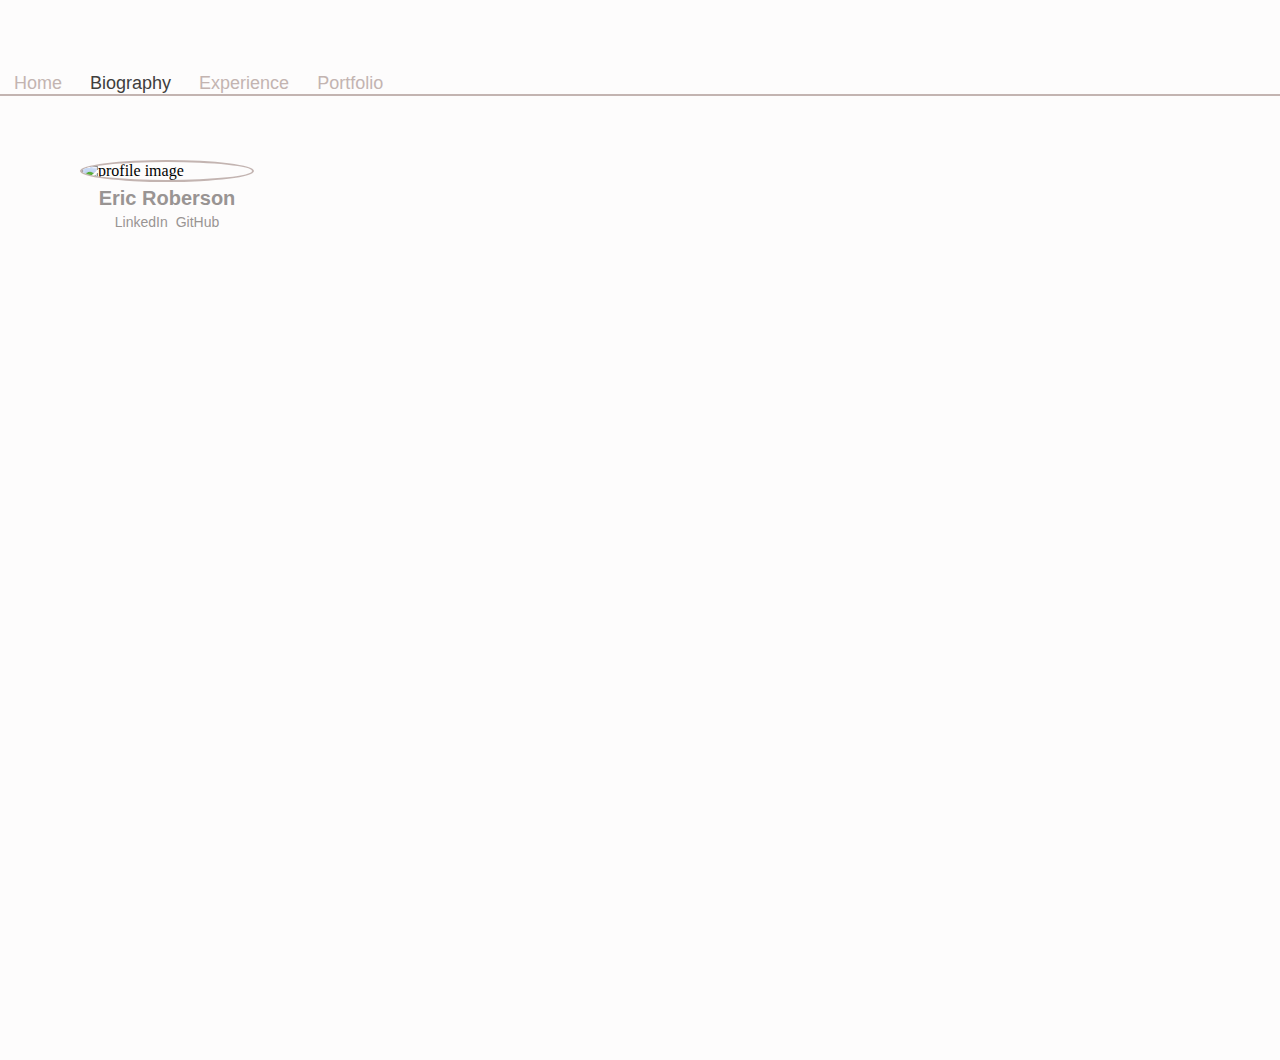
==== biography.html @ 09720586 "a ton of stuff" ====
<!DOCTYPE html>
<html lang="eng">
  <head>
    <link rel="stylesheet" href="indexStyles.css" />
    <link rel="stylesheet" href="biographyStyles.css" />
  </head>
  <body>
    <!--Header Section-->
    <section class="header">
      <div class="link-container">
        <a class="header-link" href="index.html">Home</a>
      </div>
      <div class="link-container">
        <a class="header-link" href="biography.html" id="biography"
          >Biography</a
        >
      </div>
      <div class="link-container">
        <a class="header-link" href="experience.html">Experience</a>
      </div>
      <div class="link-container">
        <a class="header-link" href="portfolio.html">Portfolio</a>
      </div>
      <div class="underliner"></div>
    </section>
    <!--Header Section-->

    <!--Profile Section-->
    <div class="main">
      <section class="profile">
        <img
          src="https://avatars.githubusercontent.com/u/109642366?v=4"
          alt="profile image"
          class="profile-image"
        />
        <p class="about-me" id="signature">Eric Roberson</p>
        <div class="social-links">
          <p class="about-me">LinkedIn</p>
          <p class="about-me">GitHub</p>
        </div>
      </section>
      <!--Profile Section-->

      <!--Everything Else-->

      <!--Everything Else-->
    </div>
  </body>
</html>
---- indexStyles.css ----
.header {
  height: 6rem;
  font-family: "Lucida Sans", "Lucida Sans Regular", "Lucida Grande",
    "Lucida Sans Unicode", Geneva, Verdana, sans-serif;
  display: flex;
  align-items: flex-end;
  flex-direction: row;
}
.header-link {
  text-decoration: none;
  font-size: 18px;
  margin-right: 14px;
  margin-left: 14px;
  margin-bottom: -10px;
  color: #C3B4B1;
}
.link-container{
    border-bottom: 2px solid #C3B4B1;
}
.underliner{
    /* background-color: red; */
    width: 100%;
    height: 100%;
    border-bottom: 2px solid #C3B4B1;
}
.header-link:hover{
    border-bottom: 2px solid #403E3D;
    color: #403E3D;
    margin-bottom: 10px;
    transition: .1s;
}
body {
    padding: 0;
    margin: 0;
    background-color: #FDFCFC;
}
.profile {
    margin-top: 4rem;
    margin-left: 5rem;
    /* margin-right: 2rem; */
    display: flex;
    flex-direction: column;
    justify-content: flex-start;
    align-items: center;
    /* border: 3px solid red; */
    max-width: 12rem;
    height: 100vh;
}
.profile-image{
    width: 170px;
    border-radius: 50%;
    border: 2px solid #C3B4B1;
}
.about-me {
    font-family: "Lucida Sans", "Lucida Sans Regular", "Lucida Grande",
    "Lucida Sans Unicode", Geneva, Verdana, sans-serif;
    margin-bottom: 2px;
    margin-top: 2px;
    font-size: 14px;
    font-weight: 500;
    color: #999493;
    border: 1px solid #FDFCFC;
    padding: 3px;
}
.about-me:hover {
    border: 1px solid #C3B4B1;
    border-radius: 5px;
    transition: .1s;
}
#signature {
    font-size: 20px;
    font-weight: 900;
    margin-bottom: -5px;
    border: none;
}
.social-links {
    display: flex;
    justify-content: center;
    cursor: pointer;
}
.main {
    display:flex;
}
---- biographyStyles.css ----
#biography {
    color: #403E3D;
}
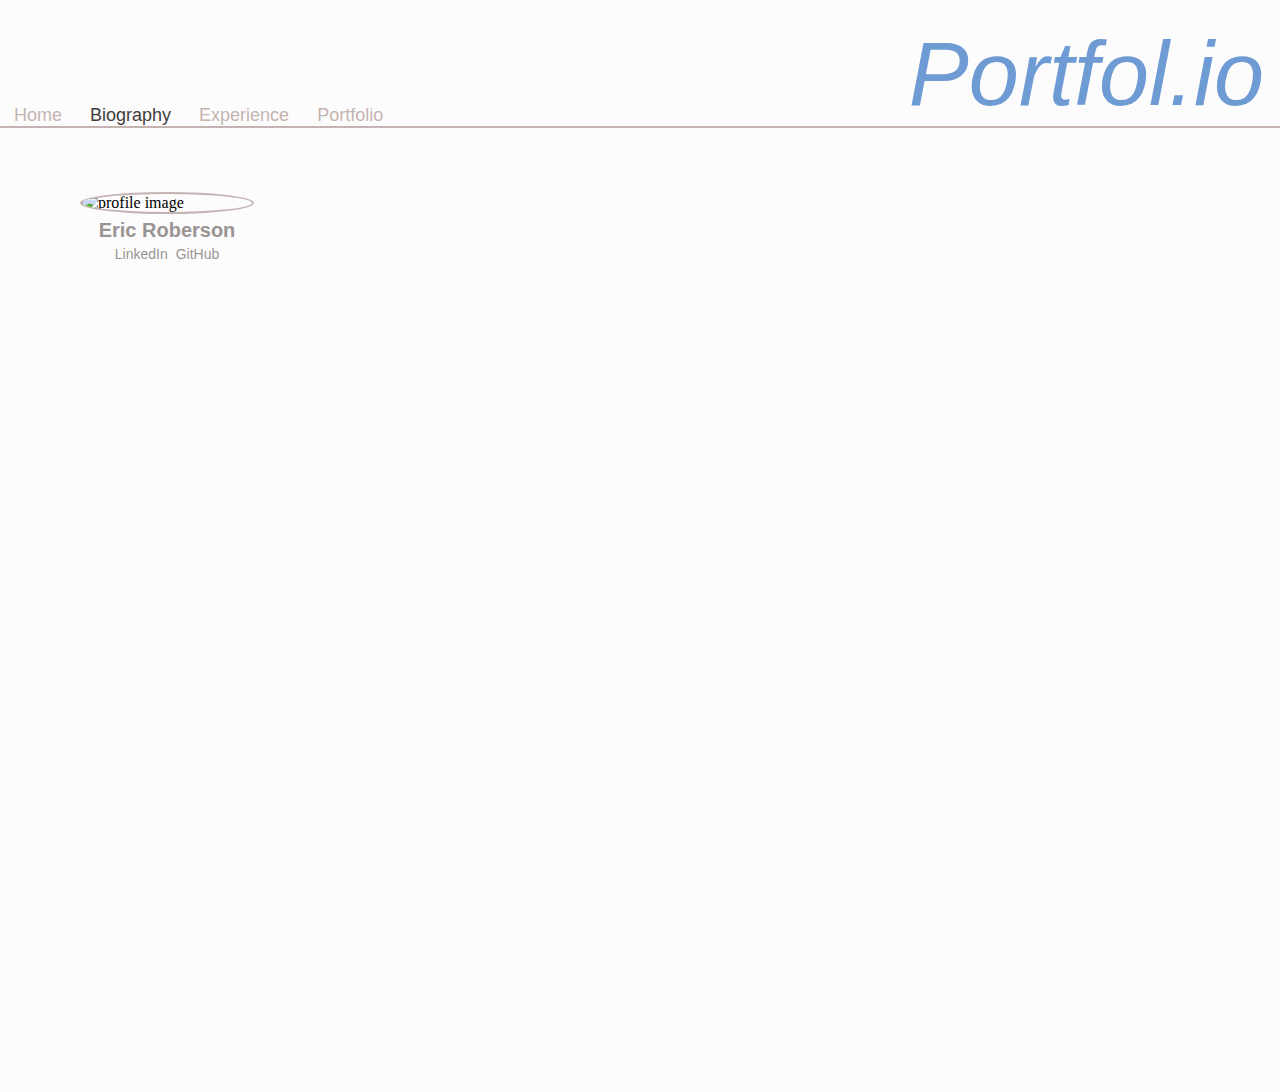
==== commit ef50e78e: "finished landing page and edits to header" ====
--- a/biography.html
+++ b/biography.html
@@ -11,9 +11,7 @@
         <a class="header-link" href="index.html">Home</a>
       </div>
       <div class="link-container">
-        <a class="header-link" href="biography.html" id="biography"
-          >Biography</a
-        >
+        <a class="header-link" href="biography.html" id="biography">Biography</a>
       </div>
       <div class="link-container">
         <a class="header-link" href="experience.html">Experience</a>
@@ -21,7 +19,9 @@
       <div class="link-container">
         <a class="header-link" href="portfolio.html">Portfolio</a>
       </div>
-      <div class="underliner"></div>
+      <div class="underliner">
+        <div class="logo">Portfol.io</div>
+      </div>
     </section>
     <!--Header Section-->
 
--- a/indexStyles.css
+++ b/indexStyles.css
@@ -1,5 +1,5 @@
 .header {
-  height: 6rem;
+  height: 8rem;
   font-family: "Lucida Sans", "Lucida Sans Regular", "Lucida Grande",
     "Lucida Sans Unicode", Geneva, Verdana, sans-serif;
   display: flex;
@@ -22,6 +22,9 @@
     width: 100%;
     height: 100%;
     border-bottom: 2px solid #C3B4B1;
+    display: flex;
+    justify-content: flex-end;
+    align-items: flex-end;
 }
 .header-link:hover{
     border-bottom: 2px solid #403E3D;
@@ -77,7 +80,16 @@
     display: flex;
     justify-content: center;
     cursor: pointer;
+    align-items: center;
 }
 .main {
     display:flex;
+}
+
+.logo {
+    font-family: Gill Sans, sans-serif;
+    font-style: italic;
+    font-size: 90px;
+    color: #6E9BD3;
+    margin-right: 1rem;
 }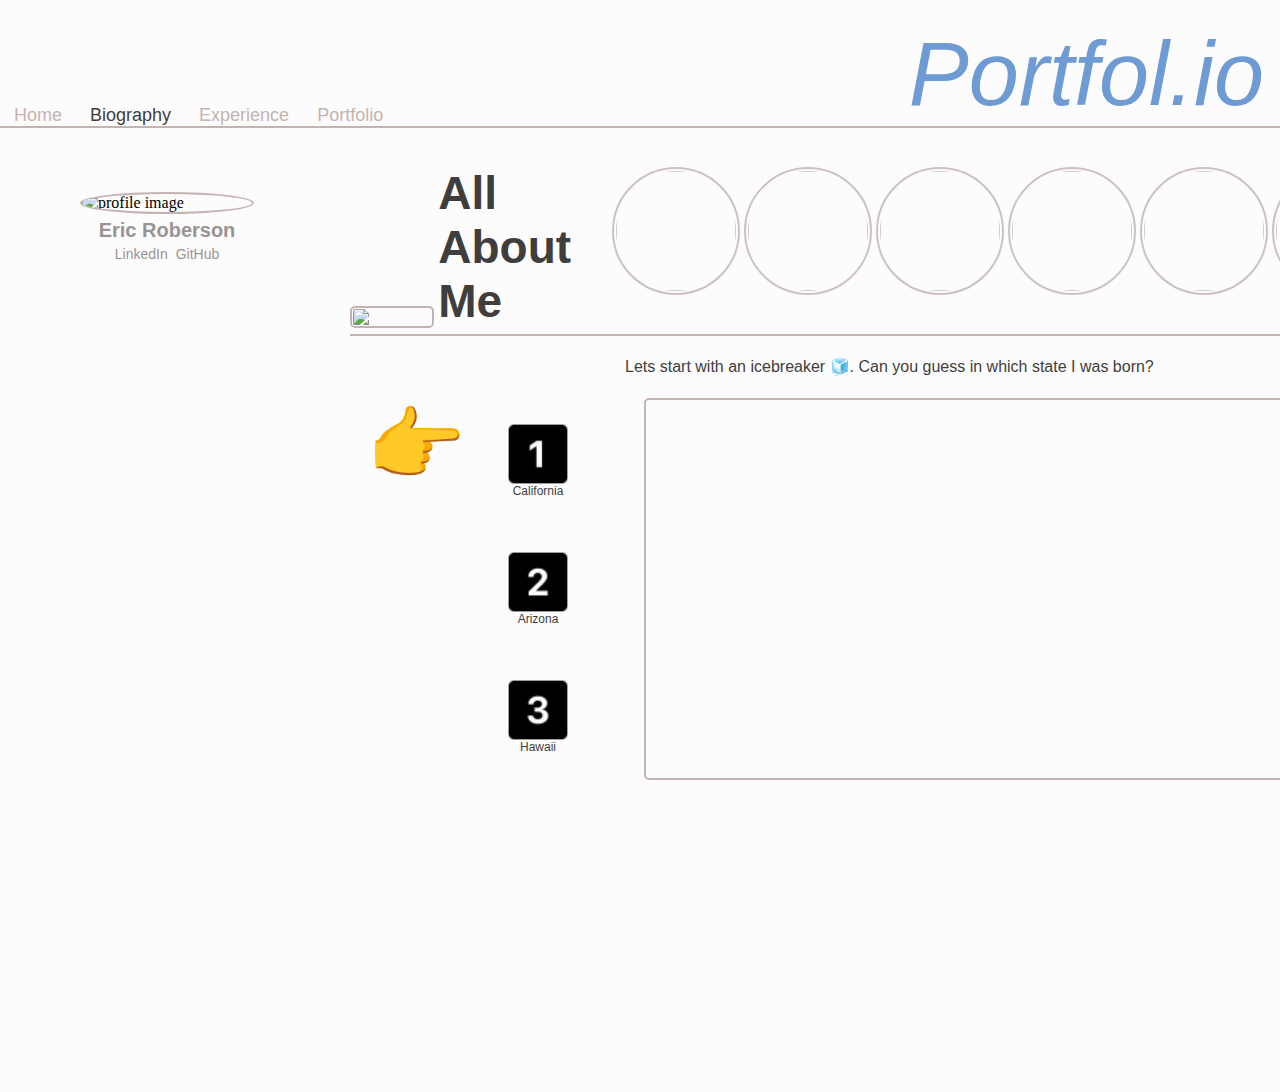
==== commit 4fbcdce8: "bio page finished" ====
--- a/biography.html
+++ b/biography.html
@@ -41,9 +41,99 @@
       </section>
       <!--Profile Section-->
 
-      <!--Everything Else-->
+       <!--Everything Else-->
+       <section class="home-section">
+        <div class="top-container">
+        <div class="top-section">
+          <img
+            id="theme-image"
+            src="https://media2.giphy.com/media/zGcAFoOCN8S3jzoIuv/giphy.gif?cid=ecf05e47gz68d6jsk7bmlhwcfmjrs3rzvvhdq93eat62wcyu&ep=v1_gifs_search&rid=giphy.gif&ct=g"
+          />
+          <h2>All About Me</h2>
+        </div>
+        <div class="stories-section">
+          <img class ="story-pic" src="https://images.unsplash.com/photo-1449034446853-66c86144b0ad?auto=format&fit=crop&q=80&w=2070&ixlib=rb-4.0.3&ixid=M3wxMjA3fDB8MHxwaG90by1wYWdlfHx8fGVufDB8fHx8fA%3D%3D" alt=""/>
+          <img class ="story-pic" src="https://images.unsplash.com/photo-1533066636271-fdbe3e84ad80?auto=format&fit=crop&q=80&w=1974&ixlib=rb-4.0.3&ixid=M3wxMjA3fDB8MHxwaG90by1wYWdlfHx8fGVufDB8fHx8fA%3D%3D" alt=""/>
+          <img class ="story-pic" src="https://images.unsplash.com/photo-1561074043-1b204dad0418?auto=format&fit=crop&q=80&w=1935&ixlib=rb-4.0.3&ixid=M3wxMjA3fDB8MHxwaG90by1wYWdlfHx8fGVufDB8fHx8fA%3D%3D" alt=""/>
+          <img class ="story-pic" src="https://images.unsplash.com/photo-1532993134-5a9c16eeaeb5?auto=format&fit=crop&q=80&w=1938&ixlib=rb-4.0.3&ixid=M3wxMjA3fDB8MHxwaG90by1wYWdlfHx8fGVufDB8fHx8fA%3D%3D" alt=""/>
+          <img class ="story-pic" src="https://images.unsplash.com/photo-1529599087-bcf1dc4a7ae4?auto=format&fit=crop&q=80&w=2016&ixlib=rb-4.0.3&ixid=M3wxMjA3fDB8MHxwaG90by1wYWdlfHx8fGVufDB8fHx8fA%3D%3D" alt=""/>
+          <img class ="story-pic" src="https://images.unsplash.com/photo-1542309174-d33b34ce6ea7?auto=format&fit=crop&q=80&w=1976&ixlib=rb-4.0.3&ixid=M3wxMjA3fDB8MHxwaG90by1wYWdlfHx8fGVufDB8fHx8fA%3D%3D" alt=""/>
+      </div>
+      </div>
 
+
+        <div class="description">
+          <h4>Lets start with an icebreaker &#x1F9CA. Can you guess in which state I was born?</h4>
+        </div>
+
+        <div class="bottom-half">
+          <div class="pointer-container">
+          <p class="pointer-emoji">&#x1F449</p>
+        </div>
+          <div class="three-main-things">
+            <div class="thing-section">
+              <div class="guess">
+                <img
+                  id="number1"
+                  class="number"
+                  src="assets/number1-black.png"
+                  alt=""
+                />
+                <p class="guess-text">California</p>
+              </div>
+              <div class="thing-container">
+              <p class="things" id="thing-1">
+                &#x1F645
+              </p>
+            </div>
+            </div>
+
+            <div class="thing-section">
+              <div class="guess">
+              <img
+                id="number2"
+                class="number"
+                src="assets/number2-black.png"
+                alt=""
+              />
+              <p class="guess-text">Arizona</p>
+            </div>
+
+              <div class="thing-container">
+              <p class="things" id="thing-2">&#x1F645</p>
+            </div>
+            </div>
+
+            <div class="thing-section">
+              <div class="guess">
+                <img
+                  id="number3"
+                  class="number"
+                  src="assets/number3-black.png"
+                  alt=""
+                />
+                <p class="guess-text">Hawaii</p>
+              </div>
+              <div class="thing-container">
+              <p class="things" id="thing-3">&#x1F64C</p>
+            </div>
+            </div>
+          </div>
+          <div class="story-emojis">
+            <div id="container1" class="emoji-container">
+              <p class="answers" id="wife-emoji">Not quite! I moved to California at 18 to go to college, and spent two years in Lancaster, CA.</p>
+            </div>
+            <div id="container2" class="emoji-container">
+              <p class="answers" id="cat-emoji">Nope! After going to school in California, I moved to Arizona and first started my professional journey doing door-to-door sales. I currently live in Mesa, AZ.</p>
+            </div>
+            <div id="container3" class="emoji-container">
+              <p class="answers" id="programming-emoji">Bingo! I grew up surfing, eating coconuts, and going to the beach. Check out the other states to learn more!</p>
+            </div>
+          </div>
+        </div>
+      </section>
       <!--Everything Else-->
     </div>
+    <script src="biographyScript.js"></script>
   </body>
 </html>
--- a/biographyStyles.css
+++ b/biographyStyles.css
@@ -1,3 +1,230 @@
 #biography {
     color: #403E3D;
+}
+
+#home {
+    color: #403E3D;
+}
+.home-section {
+    /* border: 3px solid red; */
+    width: 100%;
+    height: 100vh;
+    margin-left: 6rem;
+    /* margin-right: 6rem; */
+    display: flex;
+    flex-direction: column;
+    justify-content: flex-start;
+    align-items: flex-start;
+}
+.top-section {
+    width: 30%;
+    display: flex;
+    align-items: flex-end;
+    padding-bottom: 6px;
+    justify-content: flex-start;
+    /* border: 3px solid red; */
+}
+#theme-image{
+    width: 40%;
+    margin-right: 4px;
+    border-radius: 5px;
+    padding: 1px;
+    border: 2px solid #C3B4B1;
+}
+h2 {
+    font-family: "Lucida Sans", "Lucida Sans Regular", "Lucida Grande",
+    "Lucida Sans Unicode", Geneva, Verdana, sans-serif;
+    color: #403E3D;
+    font-weight: 700;
+    width: 7%;
+    font-size: 46px;
+    margin-bottom: 0;
+    /* border: 3px solid red; */
+}
+h2:hover{
+    content: 'hello';
+}
+h4 {
+    font-family: "Lucida Sans", "Lucida Sans Regular", "Lucida Grande",
+    "Lucida Sans Unicode", Geneva, Verdana, sans-serif;
+    font-weight: 500;
+    color: #403E3D;
+}
+h6 {
+    font-family: "Lucida Sans", "Lucida Sans Regular", "Lucida Grande",
+    "Lucida Sans Unicode", Geneva, Verdana, sans-serif;
+    font-weight: 500;
+    font-size: 15px;
+}
+.three-main-things {
+    /* border: 3px solid red; */
+    width: 15%;
+    height: 80%;
+    display: flex;
+    flex-direction: column;
+    justify-content: flex-start;
+}
+.number {
+    width: 5rem;
+    margin-bottom: -10px;
+}
+.number:hover {
+    cursor: pointer;
+}
+
+#thing-1 {
+    display: none;
+}
+/* #thing-1:{
+    transition: .5s;
+} */
+.thing-section {
+    display: flex;
+    width: 14rem;
+    flex-direction: row;
+    align-items: center;
+    /* border: 3px solid red; */
+}
+#thing-2 {
+    display: none;
+}
+#thing-3 {
+    display: none;
+}
+.thing-container {
+    width: 50px;
+}
+.things {
+    font-family: "Lucida Sans", "Lucida Sans Regular", "Lucida Grande",
+    "Lucida Sans Unicode", Geneva, Verdana, sans-serif;
+    color: #403E3D;
+    font-size: 34px;
+}
+.bottom-half {
+    /* border: 4px solid red; */
+    display: flex;
+    flex-direction: row;
+    justify-content: flex-start;
+    width: 100%;
+    height: 80%;
+    
+}
+.story-emojis {
+    width: 60%;
+    height: 60%;
+    border: 2px solid #C3B4B1;
+    border-radius: 5px;
+    display: flex;
+    justify-content: space-evenly;
+    align-items: center;
+}
+
+#wife-emoji {
+    display: none;
+}
+#cat-emoji {
+    display: none;
+}
+#programming-emoji {
+    display: none;
+}
+.answers {
+    font-size: 18px;
+    font-family: "Lucida Sans", "Lucida Sans Regular", "Lucida Grande",
+    "Lucida Sans Unicode", Geneva, Verdana, sans-serif;
+    color: #F7F9F7;
+    width: 10rem;
+}
+.emoji-container {
+    width: 9rem;
+}
+.thing-container {
+    width: 9rem;
+}
+#container1 {
+    display: flex;
+    justify-content: center;
+    align-items: center;
+    /* background-color: #C96B6B; */
+    height: 100%;
+    flex-grow: 1;
+}
+#container2 {
+    display: flex;
+    /* background-color: #5D8FCC; */
+    height: 100%;
+    justify-content: center;
+    align-items: center;
+    flex-grow: 1;
+}
+#container3 {
+    display: flex;
+    /* background-color: #4B6A91; */
+    justify-content: center;
+    align-items: center;
+    height: 100%;
+    flex-grow: 1;
+}
+.story-pic {
+    width: 120px;
+    height: 120px;
+    border-radius: 50%;
+    padding: 2px;
+    border: 2px solid #C3B4B1;
+    margin-right: 2px;
+    margin-left: 2px;
+    opacity: 80%;
+}
+.stories-section {
+    display: flex;
+    flex-direction: row;
+    justify-content: flex-start;
+    align-items: center;
+    /* border: 3px solid red; */
+    width: 70%;
+    margin-right: 3rem;
+    margin-left: 3rem;
+    padding-left: 1rem;
+    padding-right: 1rem;
+}
+.top-container {
+    width: 100%;
+    display: flex;
+    justify-content: space-between;
+    border-bottom: 2px solid #C3B4B1;
+}
+.pointer-emoji {
+    margin-top: 0;
+    font-size: 80px;
+    margin-left: 1rem;
+    margin-right: 1rem;
+}
+.pointer-container{
+    /* border: 3px solid red; */
+    display: flex;
+    flex-direction: column;
+    justify-content: flex-start;
+    align-self: flex-start;
+}
+
+.description {
+    /* border: 3px solid red; */
+    width: 100%;
+    display: flex;
+    justify-content: center;
+}
+.guess {
+    display: flex;
+    flex-direction: column;
+    align-items: center;
+    margin: 1rem;
+    /* border: 3px solid red; */
+}
+
+.guess-text {
+    font-family: "Lucida Sans", "Lucida Sans Regular", "Lucida Grande",
+    "Lucida Sans Unicode", Geneva, Verdana, sans-serif;
+    color: #403E3D;
+    font-size: 12px;
+    margin-top: 0;
 }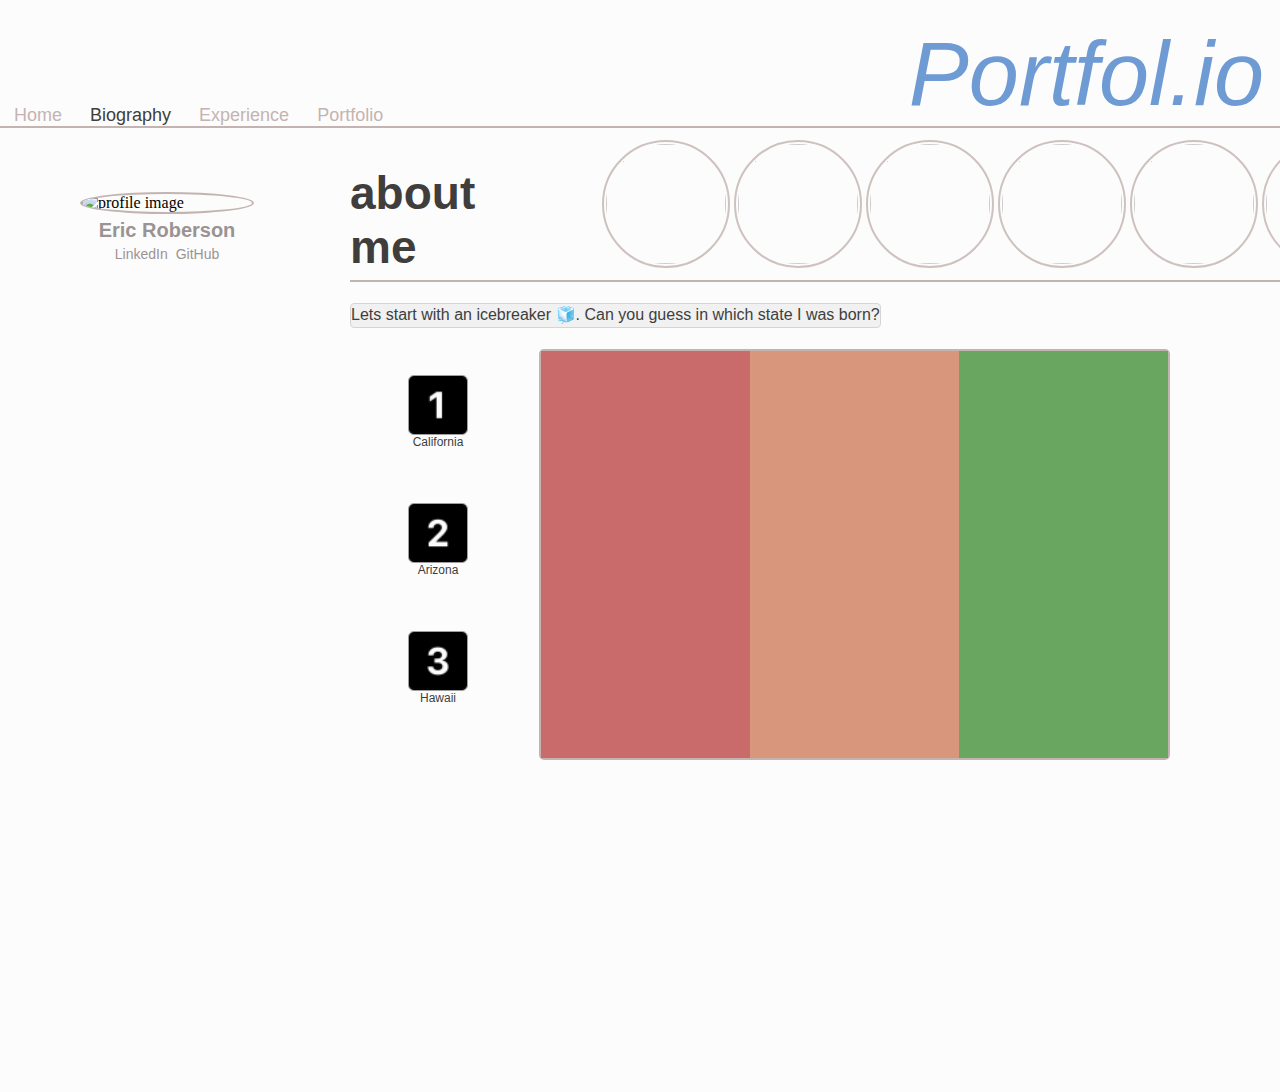
==== commit f3e953bc: "text box and color changes" ====
--- a/biography.html
+++ b/biography.html
@@ -45,11 +45,11 @@
        <section class="home-section">
         <div class="top-container">
         <div class="top-section">
-          <img
+          <!-- <img
             id="theme-image"
             src="https://media2.giphy.com/media/zGcAFoOCN8S3jzoIuv/giphy.gif?cid=ecf05e47gz68d6jsk7bmlhwcfmjrs3rzvvhdq93eat62wcyu&ep=v1_gifs_search&rid=giphy.gif&ct=g"
-          />
-          <h2>All About Me</h2>
+          /> -->
+          <h2>about me</h2>
         </div>
         <div class="stories-section">
           <img class ="story-pic" src="https://images.unsplash.com/photo-1449034446853-66c86144b0ad?auto=format&fit=crop&q=80&w=2070&ixlib=rb-4.0.3&ixid=M3wxMjA3fDB8MHxwaG90by1wYWdlfHx8fGVufDB8fHx8fA%3D%3D" alt=""/>
@@ -68,7 +68,7 @@
 
         <div class="bottom-half">
           <div class="pointer-container">
-          <p class="pointer-emoji">&#x1F449</p>
+          <p class="pointer-emoji"></p>
         </div>
           <div class="three-main-things">
             <div class="thing-section">
@@ -121,13 +121,13 @@
           </div>
           <div class="story-emojis">
             <div id="container1" class="emoji-container">
-              <p class="answers" id="wife-emoji">Not quite! I moved to California at 18 to go to college, and spent two years in Lancaster, CA.</p>
+              <p class="answers" id="wife-emoji">Not quite...I moved to California at 18 to go to college, and spent two years in Lancaster, CA. I met my awesome wife there and together we have formed a collective interest in exploring new cuisines! &#x1F32E  &#x1F363 &#x1F372</p>
             </div>
             <div id="container2" class="emoji-container">
-              <p class="answers" id="cat-emoji">Nope! After going to school in California, I moved to Arizona and first started my professional journey doing door-to-door sales. I currently live in Mesa, AZ.</p>
+              <p class="answers" id="cat-emoji">Close...After going to school in California, I moved to Arizona. I currently live in Mesa,  and have gained new interests outside of programming like playing guitar, and going back to school! Spending most of my spare time working on a philosophy degree when I'm not coding. &#x1F3B8 &#x1F64B &#x1F4AD </p>
             </div>
             <div id="container3" class="emoji-container">
-              <p class="answers" id="programming-emoji">Bingo! I grew up surfing, eating coconuts, and going to the beach. Check out the other states to learn more!</p>
+              <p class="answers" id="programming-emoji">Yup! I grew up surfing, eating coconuts, and going to the beach. Read about the other states to learn more! &#x1F3C4 &#x1F334 &#x1F965</p>
             </div>
           </div>
         </div>
--- a/biographyStyles.css
+++ b/biographyStyles.css
@@ -36,7 +36,7 @@
     "Lucida Sans Unicode", Geneva, Verdana, sans-serif;
     color: #403E3D;
     font-weight: 700;
-    width: 7%;
+    width: 100%;
     font-size: 46px;
     margin-bottom: 0;
     /* border: 3px solid red; */
@@ -49,6 +49,10 @@
     "Lucida Sans Unicode", Geneva, Verdana, sans-serif;
     font-weight: 500;
     color: #403E3D;
+    background-color: #F0F1F0;
+    line-height: 140%;
+    border: 1px solid #D4D6D4;
+    border-radius: 4px;
 }
 h6 {
     font-family: "Lucida Sans", "Lucida Sans Regular", "Lucida Grande",
@@ -133,7 +137,7 @@
     font-family: "Lucida Sans", "Lucida Sans Regular", "Lucida Grande",
     "Lucida Sans Unicode", Geneva, Verdana, sans-serif;
     color: #F7F9F7;
-    width: 10rem;
+    width: 12rem;
 }
 .emoji-container {
     width: 9rem;
@@ -145,13 +149,13 @@
     display: flex;
     justify-content: center;
     align-items: center;
-    /* background-color: #C96B6B; */
+    background-color: #C96B6B;
     height: 100%;
     flex-grow: 1;
 }
 #container2 {
     display: flex;
-    /* background-color: #5D8FCC; */
+    background-color: #D8967D;
     height: 100%;
     justify-content: center;
     align-items: center;
@@ -159,7 +163,7 @@
 }
 #container3 {
     display: flex;
-    /* background-color: #4B6A91; */
+    background-color: #69A761;
     justify-content: center;
     align-items: center;
     height: 100%;
@@ -184,6 +188,8 @@
     width: 70%;
     margin-right: 3rem;
     margin-left: 3rem;
+    margin-top: 3px;
+    margin-bottom: 3px;
     padding-left: 1rem;
     padding-right: 1rem;
 }
@@ -211,7 +217,8 @@
     /* border: 3px solid red; */
     width: 100%;
     display: flex;
-    justify-content: center;
+    justify-content: flex-start;
+
 }
 .guess {
     display: flex;
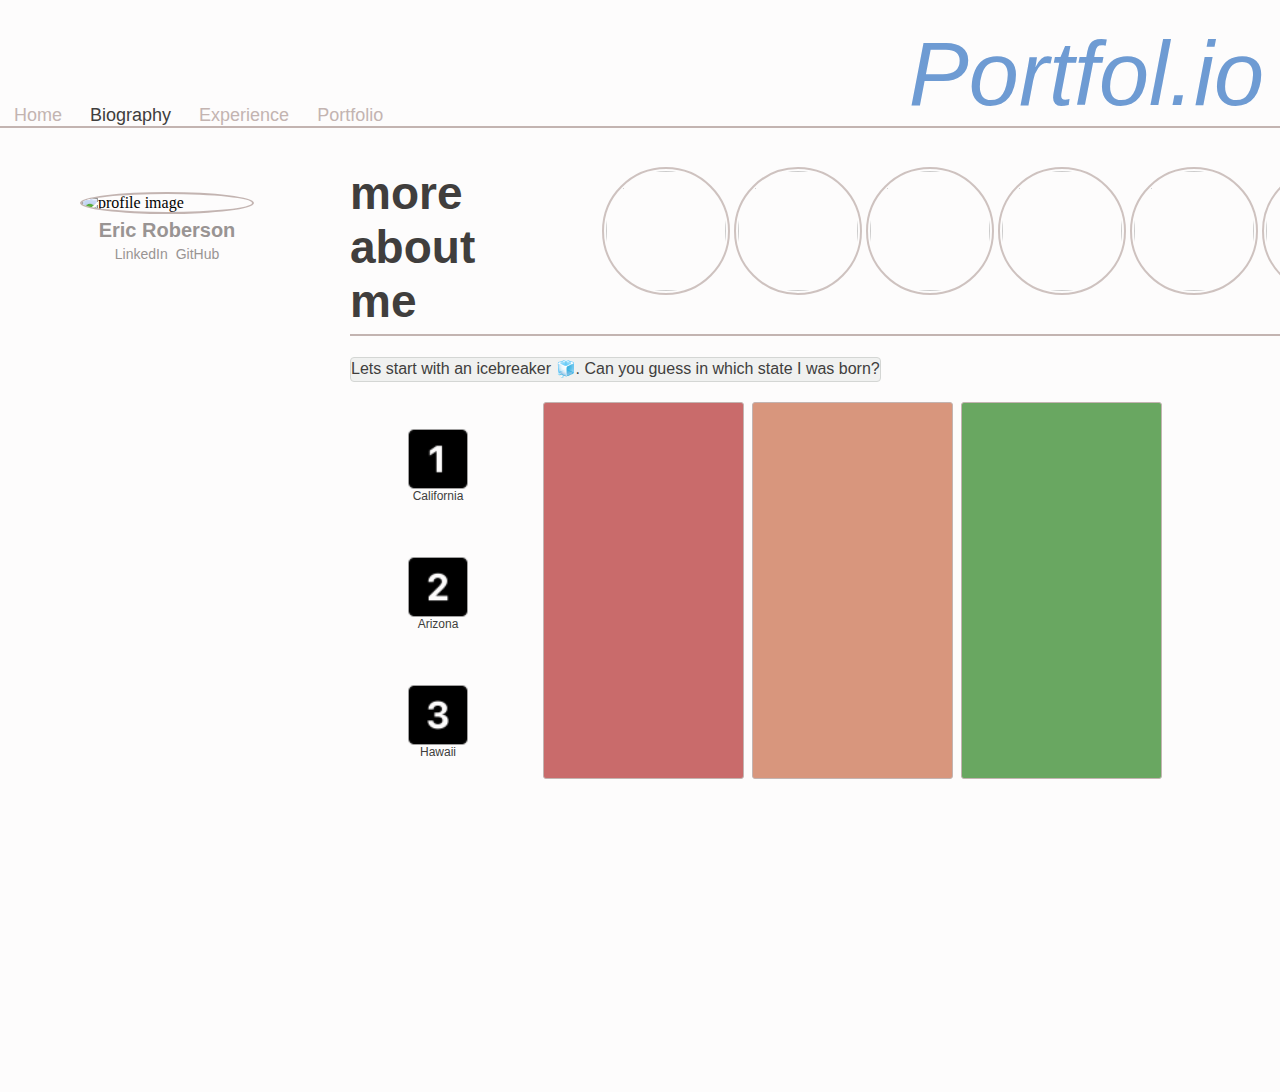
==== commit 8d4f7e07: "portfolio page dunzo" ====
--- a/biography.html
+++ b/biography.html
@@ -49,7 +49,7 @@
             id="theme-image"
             src="https://media2.giphy.com/media/zGcAFoOCN8S3jzoIuv/giphy.gif?cid=ecf05e47gz68d6jsk7bmlhwcfmjrs3rzvvhdq93eat62wcyu&ep=v1_gifs_search&rid=giphy.gif&ct=g"
           /> -->
-          <h2>about me</h2>
+          <h2>more about me</h2>
         </div>
         <div class="stories-section">
           <img class ="story-pic" src="https://images.unsplash.com/photo-1449034446853-66c86144b0ad?auto=format&fit=crop&q=80&w=2070&ixlib=rb-4.0.3&ixid=M3wxMjA3fDB8MHxwaG90by1wYWdlfHx8fGVufDB8fHx8fA%3D%3D" alt=""/>
--- a/biographyStyles.css
+++ b/biographyStyles.css
@@ -116,7 +116,7 @@
 .story-emojis {
     width: 60%;
     height: 60%;
-    border: 2px solid #C3B4B1;
+    /* border: 2px solid #C3B4B1; */
     border-radius: 5px;
     display: flex;
     justify-content: space-evenly;
@@ -138,9 +138,16 @@
     "Lucida Sans Unicode", Geneva, Verdana, sans-serif;
     color: #F7F9F7;
     width: 12rem;
+    margin-left: 1rem;
+    margin-right: 1rem;
 }
 .emoji-container {
     width: 9rem;
+    width: 9rem;
+    border: 1px solid #C3B4B1;
+    border-radius: 3px;
+    margin-left: 4px;
+    margin-right: 4px;
 }
 .thing-container {
     width: 9rem;
